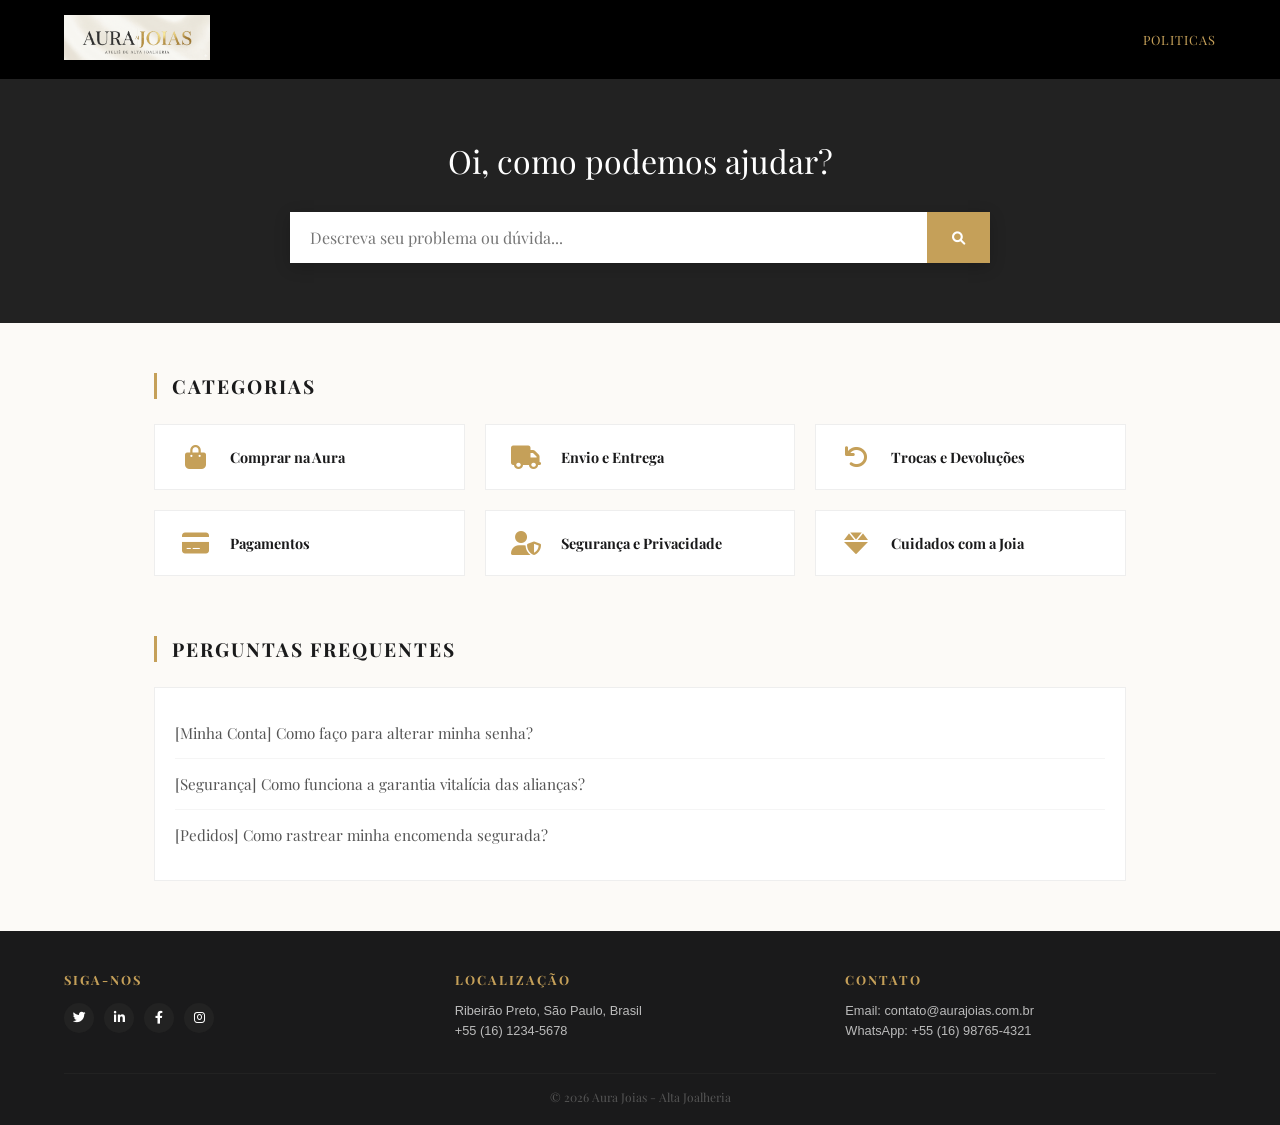
==== ajuda.html @ 78d03be9 "Add files via upload" ====
<!DOCTYPE html>
<html lang="pt-br">
<head>
    <meta charset="UTF-8">
    <meta name="viewport" content="width=device-width, initial-scale=1.0">
    <title>Aura | Central de Ajuda</title>
    <link rel="stylesheet" type="text/css" href="assets/css/ajuda.css">
    <link rel="icon" type="image/png" href="assets/images/auraicon.png">
    <link rel="stylesheet" href="https://cdnjs.cloudflare.com/ajax/libs/font-awesome/6.0.0/css/all.min.css">
    <link href="https://fonts.googleapis.com/css2?family=Playfair+Display:wght@400;700&display=swap" rel="stylesheet">
</head>
<body>

    <header>
        <a href="home.html"><img src="media/auralogo.png" alt="Aura" class="logo-img"></a>
        <a href="politicas.html" class="back-link">POLITICAS</a>
    </header>

    <section class="help-search-section">
        <h1>Oi, como podemos ajudar?</h1>
        <div class="search-container">
            <input type="text" placeholder="Descreva seu problema ou dúvida...">
            <button><i class="fas fa-search"></i></button>
        </div>
    </section>

    <main class="container">
        <h2 class="section-title">Categorias</h2>
        <div class="categories-grid">
            <a href="#" class="category-card">
                <i class="fas fa-shopping-bag"></i>
                <span>Comprar na Aura</span>
            </a>
            <a href="#" class="category-card">
                <i class="fas fa-truck"></i>
                <span>Envio e Entrega</span>
            </a>
            <a href="#" class="category-card">
                <i class="fas fa-undo"></i>
                <span>Trocas e Devoluções</span>
            </a>
            <a href="#" class="category-card">
                <i class="fas fa-credit-card"></i>
                <span>Pagamentos</span>
            </a>
            <a href="#" class="category-card">
                <i class="fas fa-user-shield"></i>
                <span>Segurança e Privacidade</span>
            </a>
            <a href="#" class="category-card">
                <i class="fas fa-gem"></i>
                <span>Cuidados com a Joia</span>
            </a>
        </div>

        <h2 class="section-title">Perguntas Frequentes</h2>
        <div class="faq-list">
            <a href="#" class="faq-item">[Minha Conta] Como faço para alterar minha senha?</a>
            <a href="#" class="faq-item">[Segurança] Como funciona a garantia vitalícia das alianças?</a>
            <a href="#" class="faq-item">[Pedidos] Como rastrear minha encomenda segurada?</a>
        </div>
    </main>

    <footer>
        <div class="footer-container">
            <div class="footer-col">
                <h3>SIGA-NOS</h3>
                <div class="footer-social">
                    <a href="#"><i class="fab fa-twitter"></i></a>
                    <a href="#"><i class="fab fa-linkedin-in"></i></a>
                    <a href="#"><i class="fab fa-facebook-f"></i></a>
                    <a href="#"><i class="fab fa-instagram"></i></a>
                </div>
            </div>
            <div class="footer-col">
                <h3>LOCALIZAÇÃO</h3>
                <p>Ribeirão Preto, São Paulo, Brasil</p>
                <p>+55 (16) 1234-5678</p>
            </div>
            <div class="footer-col">
                <h3>CONTATO</h3>
                <p>Email: contato@aurajoias.com.br</p>
                <p>WhatsApp: +55 (16) 98765-4321</p>
            </div>
        </div>
        <div class="footer-bottom">
            <p>&copy; 2026 Aura Joias - Alta Joalheria</p>
        </div>
    </footer>

</body>
</html>
---- assets/css/ajuda.css ----
:root {
    --gold: #c5a059;
    --dark: #1a1a1b;
    --cream: #fcfaf7;
    --white: #ffffff;
}

*{ 
    margin: 0; 
    padding: 0; 
    box-sizing: border-box; 
    font-family: 'Playfair Display', serif; 
}

body{ 
    background-color: var(--cream); 
    color: var(--dark); 
}

header{
    background: black;
    padding: 15px 5%;
    display: flex;
    justify-content: space-between;
    align-items: center;
}

.logo-img{ 
    height: 45px; 
}

.back-link{ 
    color: var(--gold); 
    text-decoration: none; 
    font-size: 0.8rem; 
    text-transform: uppercase; 
    letter-spacing: 1px; 
}

.help-search-section{
    background: #222;
    padding: 60px 5%;
    text-align: center;
    color: white;
}

.help-search-section h1{
    font-size: 2rem;
    margin-bottom: 30px;
    font-weight: 400;
}

.search-container{
    max-width: 700px;
    margin: 0 auto;
    display: flex;
    box-shadow: 0 4px 15px rgba(0,0,0,0.2);
}

.search-container input{
    flex: 1;
    padding: 15px 20px;
    border: none;
    outline: none;
    font-size: 1rem;
}

.search-container button{
    background: var(--gold);
    border: none;
    padding: 0 25px;
    color: white;
    cursor: pointer;
    transition: 0.3s;
}

.search-container button:hover{ 
    background: #ab8a4d; 
}

.container{
    max-width: 1100px;
    margin: 50px auto;
    padding: 0 5%;
}

.section-title{
    font-size: 1.2rem;
    margin-bottom: 25px;
    text-transform: uppercase;
    letter-spacing: 2px;
    border-left: 3px solid var(--gold);
    padding-left: 15px;
}

.categories-grid{
    display: grid;
    grid-template-columns: repeat(auto-fit, minmax(240px, 1fr));
    gap: 20px;
    margin-bottom: 60px;
}

.category-card{
    background: white;
    border: 1px solid #eee;
    padding: 20px;
    display: flex;
    align-items: center;
    gap: 15px;
    text-decoration: none;
    color: var(--dark);
    transition: 0.3s;
}

.category-card:hover{
    border-color: var(--gold);
    transform: translateY(-3px);
    box-shadow: 0 5px 15px rgba(0,0,0,0.05);
}

.category-card i{
    font-size: 1.5rem;
    color: var(--gold);
    width: 40px;
    text-align: center;
}

.category-card span{ 
    font-size: 0.9rem;
    font-weight: bold;
}

.faq-list{
    background: white;
    border: 1px solid #eee;
    padding: 20px;
}

.faq-item{
    padding: 15px 0;
    border-bottom: 1px solid #f5f5f5;
    display: block;
    text-decoration: none;
    color: #555;
    font-size: 0.95rem;
    transition: 0.2s;
}

.faq-item:last-child{ 
    border-bottom: none; 
}

.faq-item:hover{ 
    color: var(--gold); 
    padding-left: 5px;
}

footer{
    background: var(--dark);
    color: white;
    padding: 40px 5% 20px;
}

.footer-container{
    display: grid;
    grid-template-columns: repeat(auto-fit, minmax(180px, 1fr));
    gap: 20px; 
    max-width: 1200px;
    margin: 0 auto;
    text-align: left;
}

.footer-col h3{
    font-size: 0.8rem;
    letter-spacing: 2px;
    margin-bottom: 15px; 
    color: var(--gold);
}

.footer-col p{
    font-size: 0.8rem; 
    color: #bbb;
    margin-bottom: 5px; 
    font-family: sans-serif;
}

.footer-social{
    display: flex;
    gap: 10px;
    margin-top: 15px; 
}

.footer-social a{
    width: 30px; 
    height: 30px;
    background: #222; 
    border-radius: 50%;
    display: flex;
    align-items: center;
    justify-content: center;
    color: white;
    text-decoration: none;
    font-size: 0.8rem;
    transition: 0.3s;
}

.footer-social a:hover{ 
    background: var(--gold); 
}

.footer-bottom{
    border-top: 1px solid #222;
    margin-top: 30px; 
    padding-top: 15px;
    text-align: center;
    font-size: 0.75rem;
    color: #555;
}
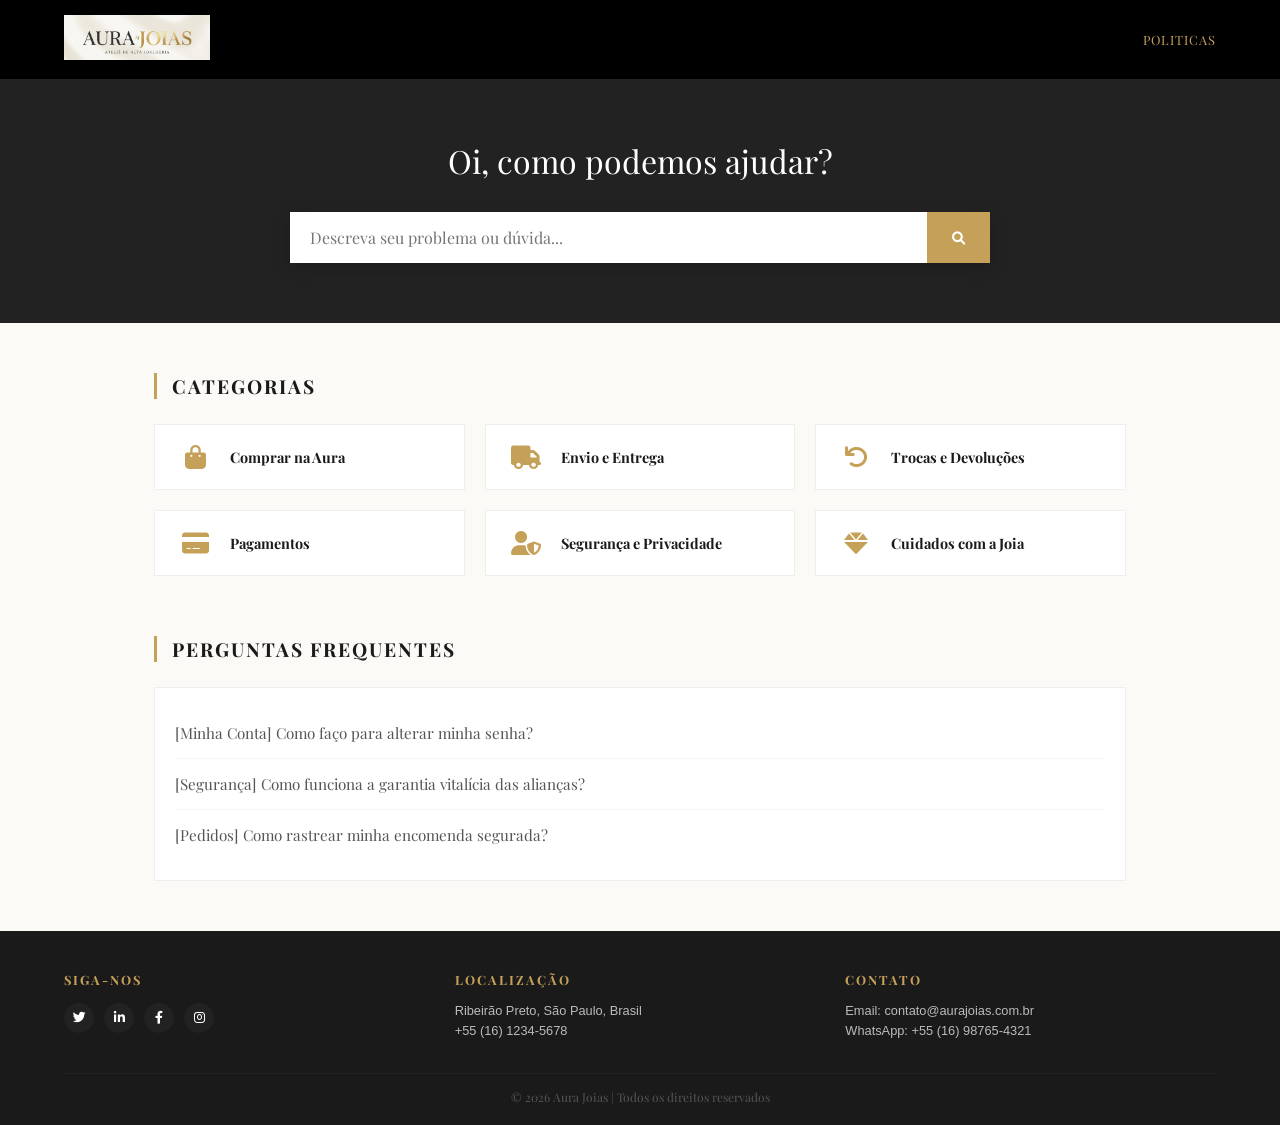
==== commit 6893bad2: "Fix HTML encoding issues in ajuda.html" ====
--- a/ajuda.html
+++ b/ajuda.html
@@ -12,7 +12,7 @@
 <body>
 
     <header>
-        <a href="home.html"><img src="media/auralogo.png" alt="Aura" class="logo-img"></a>
+        <a href="index.html"><img src="media/auralogo.png" alt="Aura" class="logo-img"></a>
         <a href="politicas.html" class="back-link">POLITICAS</a>
     </header>
 
@@ -84,9 +84,9 @@
             </div>
         </div>
         <div class="footer-bottom">
-            <p>&copy; 2026 Aura Joias - Alta Joalheria</p>
+            <p>&copy; 2026 Aura Joias | Todos os direitos reservados</p>
         </div>
     </footer>
 
 </body>
-</html>+</html>
